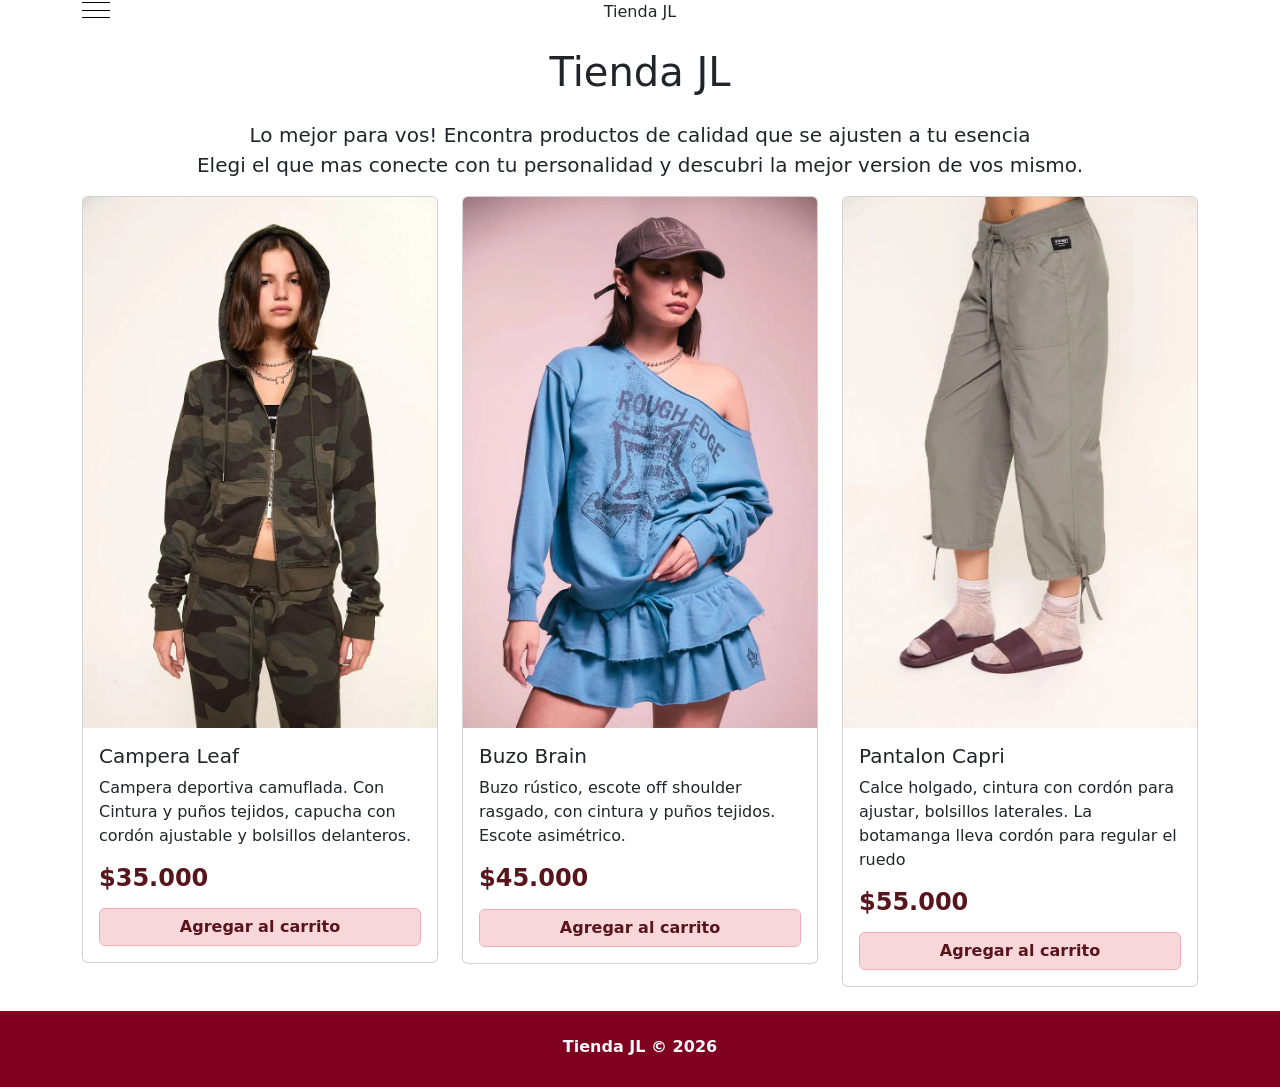
==== buzos.html @ 8e897303 "Correcciones Nav desplegable en todas las pantallas. Categoria buzos (se van a ir agregando más). An" ====
<!DOCTYPE html>
<html lang="es">
<head>
 <meta charset="UTF-8"> <!--evita caracteres raros-->
  <meta name="viewport" content="width=device-width, initial-scale=1.0"> <!--Para que se adapte a cualquier dispositivo-->
  <title>Tienda JL</title>
  <link href="https://cdn.jsdelivr.net/npm/bootstrap@5.3.8/dist/css/bootstrap.min.css" rel="stylesheet" integrity="sha384-sRIl4kxILFvY47J16cr9ZwB07vP4J8+LH7qKQnuqkuIAvNWLzeN8tE5YBujZqJLB" crossorigin="anonymous"> <!-- CDN de Bootstrap -->     
  <link href="estilos.css" rel="stylesheet">
</head>
 
<body>
  <div class="container text-center">
  <div class="row align-items-start">
    <div class="col">
      <div class="col">
          <button class="btn-hamburguesa" type="button" data-bs-toggle="offcanvas" data-bs-target="#menuLateral" aria-controls="menuLateral" aria-label="Abrir menú">
           <span></span>
           <span></span>
           <span></span>
          </button>
      </div>
    </div>
    <div class="col">
      Tienda JL
    </div>
    <div class="col"></div>
  </div>
</div>

<!-- MENÚ LATERAL -->
<div class="offcanvas offcanvas-start" tabindex="-1" id="menuLateral" aria-labelledby="menuLateralLabel">
  <div class="offcanvas-header">
    <button type="button" class="btn-close" data-bs-dismiss="offcanvas" aria-label="Cerrar"></button>
  </div>
  <div class="offcanvas-body">
    <ul class="list-unstyled fs-5">
      <li><a href="inicio.html">Inicio</a></li>
      <li><a href="buzos.html">Buzos</a></li>
      <li> <h4>Pantalones</h4></li>
      <li> <h4>Jean</h4></li>
      <li> <h4>Calzado</h4></li>
      <li><a href="contacto.html">Contacto</a></li>
    </ul>
  </div>
</div>

 <div class="container">
    <h1 class="text-center my-4"> Tienda JL</h1>
      <p class="lead text-center"> Lo mejor para vos!
                Encontra productos de calidad que se ajusten a tu esencia
                <br> Elegi el que mas conecte con tu personalidad y descubri la mejor version de vos mismo.
            </p>
    <div class="row">
        <div class="col-md-4">
         <div class="card mb-4">
              <img src="img/campera leaf.jpg" class="card-img-top" alt="Campera Leaf">
             <div class="card-body">
               <!--PRODUCTO 1-->
             <h5 class="card-title">Campera Leaf</h5> 
             <p class="card-text">
                 Campera deportiva camuflada. Con Cintura y puños tejidos, capucha con cordón ajustable y bolsillos delanteros.</p>
             <h4 class="text-danger-emphasis fw-bold mb-3">$35.000</h4> <!--PRECIO-->
             <a href="#" class="btn bg-danger-subtle text-danger-emphasis border-danger-subtle fw-bold w-100">Agregar al carrito</a>  
             </div>
         </div>
        </div>

        <div class="col-md-4">
         <div class="card mb-4">
            
           <img src="img/buzo brain.jpg" class="card-img-top" alt="Buzo Brain">
           <div class="card-body">
            <!--PRODUCTO 2-->
              <h5 class="card-title">Buzo Brain</h5>
              <p class="card-text">Buzo rústico, escote off shoulder rasgado, con cintura y puños tejidos. Escote asimétrico.</p>
              <h4 class="text-danger-emphasis fw-bold mb-3">$45.000</h4> <!--PRECIO--> 
              <a href="#" class="btn bg-danger-subtle text-danger-emphasis border-danger-subtle fw-bold w-100">Agregar al carrito</a>
           </div>
         </div>
        </div>

       <div class="col-md-4">
        <div class="card mb-4">
          <img src="img/pantalon capri.jpg" class="card-img-top" alt="Pantalon Capri">
          <div class="card-body">
               <!--PRODUCTO 3--> 
             <h5 class="card-title">Pantalon Capri</h5>        
             <p class="card-text">Calce holgado, cintura con cordón para ajustar, bolsillos laterales. La botamanga lleva cordón para regular el ruedo</p>
             <h4 class="text-danger-emphasis fw-bold mb-3">$55.000</h4> <!--PRECIO-->
             <a href="#" class="btn bg-danger-subtle text-danger-emphasis border-danger-subtle fw-bold w-100">Agregar al carrito</a>
          </div>
        </div>
       </div>
    </div>
  </div>

  <!-- Pie de página -->
  <footer class="text-light py-4 mt-auto" style="background-color: #800020;">
    <div class="container text-center">
      <p class="mb-1 fw-semibold">Tienda JL &copy; 2026</p>
    </div>
  </footer>

<!--Script de bootsrap-->
  <script src="https://cdn.jsdelivr.net/npm/bootstrap@5.3.8/dist/js/bootstrap.bundle.min.js" integrity="sha384-FKyoEForCGlyvwx9Hj09JcYn3nv7wiPVlz7YYwJrWVcXK/BmnVDxM+D2scQbITxI" crossorigin="anonymous"></script>
 </body>
</html>
---- estilos.css ----
/*INICIO*/
/*Boton hamburguesa*/
.btn-hamburguesa {
  background: none;
  border: none;
  display: flex;
  flex-direction: column;
  justify-content: space-between;
  width: 28px;
  height: 20px;
  padding: 0;
  cursor: pointer;
}

.btn-hamburguesa span {
  display: block;
  width: 100%;
  height: 1px;
  background-color: #000;
   margin: 2px 0;
}

/*Carrusel*/
.carousel-item img {
  width: 100vw;
  height: 90vh;        
  object-fit: cover;    
  display: block;
}
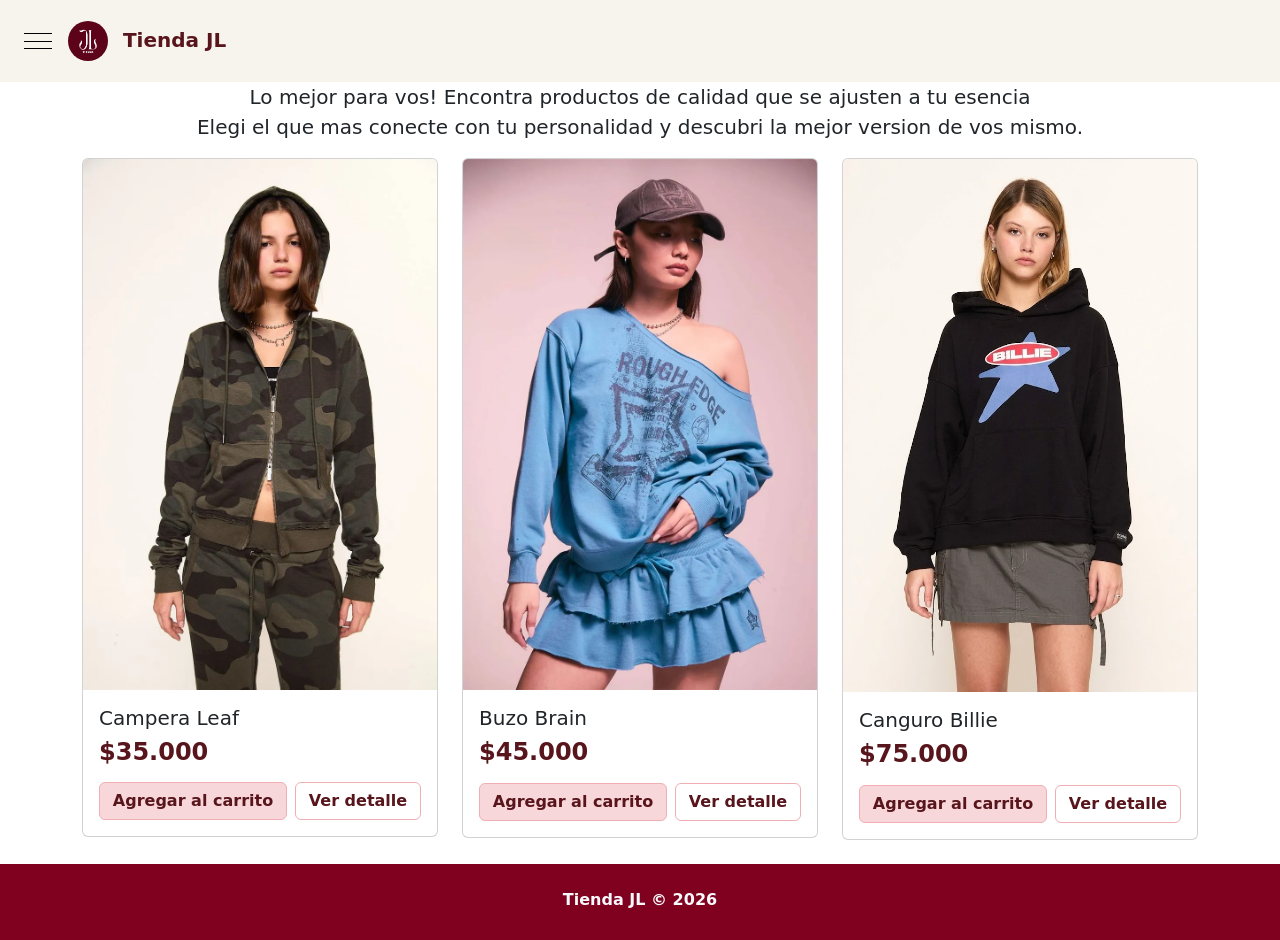
==== commit c551bbfa: "-Logo -Modal de productos" ====
--- a/buzos.html
+++ b/buzos.html
@@ -9,47 +9,51 @@
 </head>
  
 <body>
-  <div class="container text-center">
-  <div class="row align-items-start">
-    <div class="col">
-      <div class="col">
-          <button class="btn-hamburguesa" type="button" data-bs-toggle="offcanvas" data-bs-target="#menuLateral" aria-controls="menuLateral" aria-label="Abrir menú">
-           <span></span>
-           <span></span>
-           <span></span>
-          </button>
-      </div>
-    </div>
-    <div class="col">
-      Tienda JL
-    </div>
-    <div class="col"></div>
-  </div>
-</div>
+   <nav class="navbar py-3" style="background-color: #f7f3ed;" >
+  <div class="container-fluid px-4">
+    
+    <!-- Lado Izquierdo: Botón Hamburguesa + Nombre de la Tienda -->
+    <div class="d-flex align-items-center gap-3">
+      <button class="btn-hamburguesa" type="button" data-bs-toggle="offcanvas" data-bs-target="#menuLateral" aria-controls="menuLateral" aria-label="Abrir menú">
+        <span></span>
+        <span></span>
+        <span></span>
+      </button>
+      
+      <a class="navbar-brand mb-0 h1 fw-bold text-danger-emphasis" href="inicio.html">
+        <img src="img/logo.png" alt="Logo Tienda JL" width="40" height="40" class="d-inline-block me-2 rounded-circle">
+        Tienda JL
+      </a>
+    </div>
+
+  </div>
+</nav>
 
 <!-- MENÚ LATERAL -->
 <div class="offcanvas offcanvas-start" tabindex="-1" id="menuLateral" aria-labelledby="menuLateralLabel">
   <div class="offcanvas-header">
     <button type="button" class="btn-close" data-bs-dismiss="offcanvas" aria-label="Cerrar"></button>
   </div>
-  <div class="offcanvas-body">
-    <ul class="list-unstyled fs-5">
-      <li><a href="inicio.html">Inicio</a></li>
-      <li><a href="buzos.html">Buzos</a></li>
-      <li> <h4>Pantalones</h4></li>
-      <li> <h4>Jean</h4></li>
-      <li> <h4>Calzado</h4></li>
-      <li><a href="contacto.html">Contacto</a></li>
-    </ul>
-  </div>
+<div class="offcanvas-body">
+  <ul class="list-unstyled fs-5">
+    <li><a class="text-decoration-none text-dark" href="inicio.html">Inicio</a></li>
+    <li class="menu-con-submenu">
+      <span class="texto-no-link">Productos</span>
+      <ul class="submenu list-unstyled">
+        <li><a class="text-decoration-none text-dark" href="buzos.html">Buzos</a></li>
+        <li><a class="text-decoration-none text-dark" href="pantalones.html">Pantalones</a></li>
+      </ul>
+    </li>
+   <li><a class="text-decoration-none text-dark" href="contacto.html">Contacto</a></li>
+  </ul>
+</div>
 </div>
 
  <div class="container">
-    <h1 class="text-center my-4"> Tienda JL</h1>
       <p class="lead text-center"> Lo mejor para vos!
                 Encontra productos de calidad que se ajusten a tu esencia
                 <br> Elegi el que mas conecte con tu personalidad y descubri la mejor version de vos mismo.
-            </p>
+      </p>
     <div class="row">
         <div class="col-md-4">
          <div class="card mb-4">
@@ -57,10 +61,11 @@
              <div class="card-body">
                <!--PRODUCTO 1-->
              <h5 class="card-title">Campera Leaf</h5> 
-             <p class="card-text">
-                 Campera deportiva camuflada. Con Cintura y puños tejidos, capucha con cordón ajustable y bolsillos delanteros.</p>
-             <h4 class="text-danger-emphasis fw-bold mb-3">$35.000</h4> <!--PRECIO-->
-             <a href="#" class="btn bg-danger-subtle text-danger-emphasis border-danger-subtle fw-bold w-100">Agregar al carrito</a>  
+                 <h4 class="text-danger-emphasis fw-bold mb-3">$35.000</h4> <!--PRECIO-->
+               <div class="d-flex gap-2">
+                     <a href="#" class="btn bg-danger-subtle text-danger-emphasis border-danger-subtle fw-bold flex-fill">Agregar al carrito</a>
+                     <button type="button" class="btn bg-white text-danger-emphasis border border-danger-subtle fw-bold flex-fill" data-bs-toggle="modal" data-bs-target="#modalCampera">Ver detalle</button>
+               </div>  
              </div>
          </div>
         </div>
@@ -72,22 +77,26 @@
            <div class="card-body">
             <!--PRODUCTO 2-->
               <h5 class="card-title">Buzo Brain</h5>
-              <p class="card-text">Buzo rústico, escote off shoulder rasgado, con cintura y puños tejidos. Escote asimétrico.</p>
-              <h4 class="text-danger-emphasis fw-bold mb-3">$45.000</h4> <!--PRECIO--> 
-              <a href="#" class="btn bg-danger-subtle text-danger-emphasis border-danger-subtle fw-bold w-100">Agregar al carrito</a>
+                <h4 class="text-danger-emphasis fw-bold mb-3">$45.000</h4> <!--PRECIO--> 
+              <div class="d-flex gap-2">
+                    <a href="#" class="btn bg-danger-subtle text-danger-emphasis border-danger-subtle fw-bold flex-fill">Agregar al carrito</a>
+                    <button type="button" class="btn bg-white text-danger-emphasis border border-danger-subtle fw-bold flex-fill" data-bs-toggle="modal" data-bs-target="#modalBuzo">Ver detalle</button>
+              </div>
            </div>
          </div>
         </div>
 
        <div class="col-md-4">
         <div class="card mb-4">
-          <img src="img/pantalon capri.jpg" class="card-img-top" alt="Pantalon Capri">
+          <img src="img/buzo3.jpeg" class="card-img-top" alt="Buzo 3">
           <div class="card-body">
                <!--PRODUCTO 3--> 
-             <h5 class="card-title">Pantalon Capri</h5>        
-             <p class="card-text">Calce holgado, cintura con cordón para ajustar, bolsillos laterales. La botamanga lleva cordón para regular el ruedo</p>
-             <h4 class="text-danger-emphasis fw-bold mb-3">$55.000</h4> <!--PRECIO-->
-             <a href="#" class="btn bg-danger-subtle text-danger-emphasis border-danger-subtle fw-bold w-100">Agregar al carrito</a>
+             <h5 class="card-title">Canguro Billie</h5>        
+               <h4 class="text-danger-emphasis fw-bold mb-3">$75.000</h4> <!--PRECIO-->
+             <div class="d-flex gap-2">
+                   <a href="#" class="btn bg-danger-subtle text-danger-emphasis border-danger-subtle fw-bold flex-fill">Agregar al carrito</a>
+                   <button type="button" class="btn bg-white text-danger-emphasis border border-danger-subtle fw-bold flex-fill" data-bs-toggle="modal" data-bs-target="#modalBillie">Ver detalle</button>
+             </div>
           </div>
         </div>
        </div>
@@ -103,5 +112,92 @@
 
 <!--Script de bootsrap-->
   <script src="https://cdn.jsdelivr.net/npm/bootstrap@5.3.8/dist/js/bootstrap.bundle.min.js" integrity="sha384-FKyoEForCGlyvwx9Hj09JcYn3nv7wiPVlz7YYwJrWVcXK/BmnVDxM+D2scQbITxI" crossorigin="anonymous"></script>
- </body>
+ 
+<!-- MODAL -->
+
+<!-- Modal 1: Campera Leaf -->
+<div class="modal fade" id="modalCampera" tabindex="-1" aria-labelledby="modalCamperaLabel" aria-hidden="true">
+  <div class="modal-dialog modal-dialog-centered">
+    <div class="modal-content">
+      <div class="modal-header bg-danger-subtle text-danger-emphasis">
+        <h5 class="modal-title fw-bold" id="modalCamperaLabel">Campera Leaf</h5>
+        <button type="button" class="btn-close" data-bs-dismiss="modal" aria-label="Close"></button>
+      </div>
+      <div class="modal-body">
+        <div class="text-center mb-3">
+          <img src="img/campera leaf.jpg" class="img-fluid rounded" alt="Campera Leaf" style="max-height: 250px;">
+        </div>
+        <h4 class="text-danger-emphasis fw-bold">$35.000</h4>
+        <p class="text-muted">Campera deportiva camuflada. Tiene cintura y puños tejidos, capucha con cordón y bolsillos delanteros.</p>
+        <ul>
+          <li><strong>Material:</strong> 60% algodón - 40% poliéster</li>
+          <li><strong>Talles disponibles:</strong> S, M, L</li>
+          <li><strong>Cuidados:</strong> Lavá a máquina con agua fría y del revés. No uses lavandina. Secá a la sombra y planchá a temperatura baja </li>
+        </ul>
+      </div>
+      <div class="modal-footer">
+        <button type="button" class="btn btn-secondary" data-bs-dismiss="modal">Cerrar</button>
+        <button type="button" class="btn bg-danger-subtle text-danger-emphasis border-danger-subtle fw-bold">Agregar al carrito</button>
+      </div>
+    </div>
+  </div>
+</div>
+
+<!-- Modal 2: Buzo Brain -->
+<div class="modal fade" id="modalBuzo" tabindex="-1" aria-labelledby="modalBuzoLabel" aria-hidden="true">
+  <div class="modal-dialog modal-dialog-centered">
+    <div class="modal-content">
+      <div class="modal-header bg-danger-subtle text-danger-emphasis">
+        <h5 class="modal-title fw-bold" id="modalBuzoLabel">Buzo Brain</h5>
+        <button type="button" class="btn-close" data-bs-dismiss="modal" aria-label="Close"></button>
+      </div>
+      <div class="modal-body">
+        <div class="text-center mb-3">
+          <img src="img/buzo brain.jpg" class="img-fluid rounded" alt="Buzo Brain" style="max-height: 250px;">
+        </div>
+        <h4 class="text-danger-emphasis fw-bold">$45.000</h4>
+        <p class="text-muted">Buzo rústico off shoulder rasgado de efecto washed, con cintura y puños tejidos. Escote asimétrico </p>
+        <ul>
+          <li><strong>Material:</strong> 60% algodón - 40% poliéster</li>
+          <li><strong>Talles disponibles:</strong> M, L, XL</li>
+          <li><strong>Cuidados:</strong> Lavá a máquina con agua fría y del revés. No uses lavandina. Secá a la sombra y planchá a temperatura baja</li>
+        </ul>
+      </div>
+      <div class="modal-footer">
+        <button type="button" class="btn btn-secondary" data-bs-dismiss="modal">Cerrar</button>
+        <button type="button" class="btn bg-danger-subtle text-danger-emphasis border-danger-subtle fw-bold">Agregar al carrito</button>
+      </div>
+    </div>
+  </div>
+</div>
+
+<!-- Modal 3: Canguro Billie 3 -->
+<div class="modal fade" id="modalBillie" tabindex="-1" aria-labelledby="modalBillieLabel" aria-hidden="true">
+  <div class="modal-dialog modal-dialog-centered">
+    <div class="modal-content">
+      <div class="modal-header bg-danger-subtle text-danger-emphasis">
+        <h5 class="modal-title fw-bold" id="modalBillieLabel">Canguro Billie </h5>
+        <button type="button" class="btn-close" data-bs-dismiss="modal" aria-label="Close"></button>
+      </div>
+      <div class="modal-body">
+        <div class="text-center mb-3">
+          <img src="img/buzo3.jpeg" class="img-fluid rounded" alt="Canguro Billie " style="max-height: 250px;">
+        </div>
+        <h4 class="text-danger-emphasis fw-bold">$75.000</h4>
+        <p class="text-muted">Canguro de rústico pesado, con capucha y bolsillos. Lleva estampa de la licencia Billie Eilish en el frente.</p>
+        <ul>
+          <li><strong>Material:</strong>  100% algodón ecológico</li>
+          <li><strong>Talles disponibles:</strong> S, M, L</li>
+          <li><strong>Cuidados:</strong> Lavá a máquina con agua fría y del revés. No uses lavandina. Secá a la sombra y planchá a temperatura baja</li>
+        </ul>
+      </div>
+      <div class="modal-footer">
+        <button type="button" class="btn btn-secondary" data-bs-dismiss="modal">Cerrar</button>
+        <button type="button" class="btn bg-danger-subtle text-danger-emphasis border-danger-subtle fw-bold">Agregar al carrito</button>
+      </div>
+    </div>
+  </div>
+</div>
+
+</body>
 </html>
--- a/estilos.css
+++ b/estilos.css
@@ -20,6 +20,33 @@
    margin: 2px 0;
 }
 
+/*Menu desplegable*/
+/* "Productos" no es un link, así que no debe verse como uno */
+.texto-no-link {
+  cursor: default;
+  display: block;
+  padding: 10px 0;
+}
+
+/* El submenú arranca oculto, con alto 0 */
+.menu-con-submenu .submenu {
+  max-height: 0;
+  overflow: hidden;
+  transition: max-height 0.3s ease;
+  padding-left: 15px;
+}
+
+/* Al hacer hover sobre el <li> completo, el submenú se expande */
+.menu-con-submenu:hover .submenu {
+  max-height: 150px; /* suficiente para mostrar las 2 opciones */
+}
+
+.submenu li a {
+  display: block;
+  padding: 6px 0;
+  font-size: 1rem;
+}
+
 /*Carrusel*/
 .carousel-item img {
   width: 100vw;
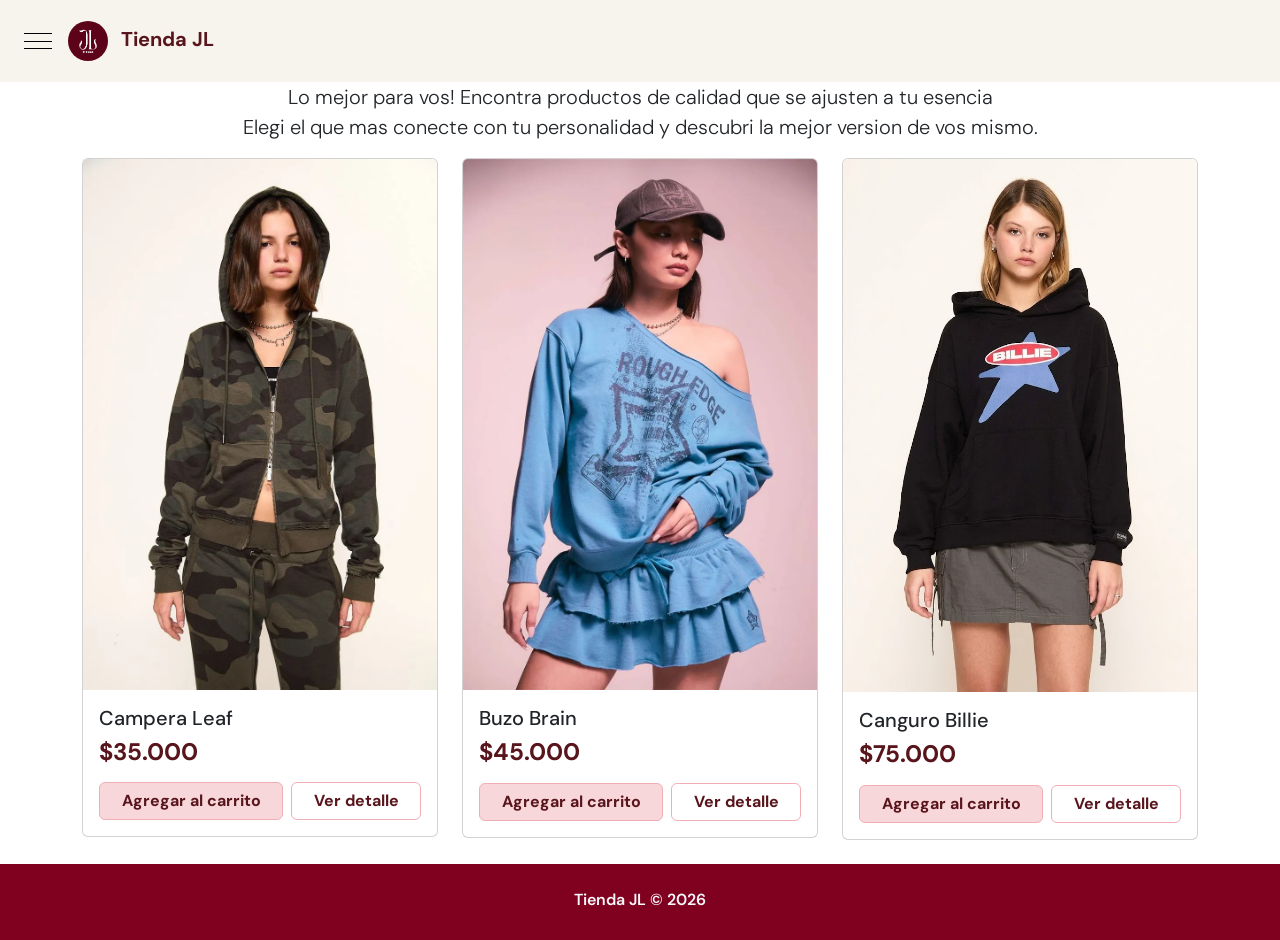
==== commit 58021880: "Cambios de estilo Nueva tipografía Ajuste del footer en todas las resoluciones" ====
--- a/buzos.html
+++ b/buzos.html
@@ -5,6 +5,7 @@
   <meta name="viewport" content="width=device-width, initial-scale=1.0"> <!--Para que se adapte a cualquier dispositivo-->
   <title>Tienda JL</title>
   <link href="https://cdn.jsdelivr.net/npm/bootstrap@5.3.8/dist/css/bootstrap.min.css" rel="stylesheet" integrity="sha384-sRIl4kxILFvY47J16cr9ZwB07vP4J8+LH7qKQnuqkuIAvNWLzeN8tE5YBujZqJLB" crossorigin="anonymous"> <!-- CDN de Bootstrap -->     
+  <link href="https://fonts.googleapis.com/css2?family=DM+Sans:wght@400;500;700&display=swap" rel="stylesheet">
   <link href="estilos.css" rel="stylesheet">
 </head>
  
@@ -55,7 +56,7 @@
                 <br> Elegi el que mas conecte con tu personalidad y descubri la mejor version de vos mismo.
       </p>
     <div class="row">
-        <div class="col-md-4">
+        <div class="col-12 col-sm-6 col-lg-4">
          <div class="card mb-4">
               <img src="img/campera leaf.jpg" class="card-img-top" alt="Campera Leaf">
              <div class="card-body">
@@ -70,7 +71,7 @@
          </div>
         </div>
 
-        <div class="col-md-4">
+        <div class="col-12 col-sm-6 col-lg-4">
          <div class="card mb-4">
             
            <img src="img/buzo brain.jpg" class="card-img-top" alt="Buzo Brain">
@@ -86,7 +87,7 @@
          </div>
         </div>
 
-       <div class="col-md-4">
+       <div class="col-12 col-sm-6 col-lg-4">
         <div class="card mb-4">
           <img src="img/buzo3.jpeg" class="card-img-top" alt="Buzo 3">
           <div class="card-body">
@@ -199,5 +200,7 @@
   </div>
 </div>
 
+<!--menu mobile/tablet-->
+<script src="menu.js"></script>
 </body>
 </html>
--- a/estilos.css
+++ b/estilos.css
@@ -1,3 +1,10 @@
+body{
+  min-height: 100vh;
+  display: flex;
+  flex-direction: column;
+  font-family: 'DM Sans', sans-serif;
+}
+
 /*INICIO*/
 /*Boton hamburguesa*/
 .btn-hamburguesa {
@@ -21,9 +28,9 @@
 }
 
 /*Menu desplegable*/
-/* "Productos" no es un link, así que no debe verse como uno */
+/* "Productos" no es un link pero tiene qeu ser clickeable para desplegar el menú (después ver alguna respuesta visual para hacerlo hover en desktop)*/
 .texto-no-link {
-  cursor: default;
+  cursor: pointer;
   display: block;
   padding: 10px 0;
 }
@@ -36,21 +43,53 @@
   padding-left: 15px;
 }
 
-/* Al hacer hover sobre el <li> completo, el submenú se expande */
-.menu-con-submenu:hover .submenu {
-  max-height: 150px; /* suficiente para mostrar las 2 opciones */
+/* Hover: SOLO en dispositivos que realmente tienen mouse (desktop).
+   En tablet/celular esta regla no se activa, porque ahí no existe "hover". */
+@media (hover: hover) and (pointer: fine) {
+  .menu-con-submenu:hover .submenu {
+    max-height: 150px;
+  }
 }
-
+ 
+/* Clic/toque: funciona en CUALQUIER dispositivo (mouse, tablet, celular).
+   La clase "submenu-abierto" la agrega el JS al hacer clic/toque en "Productos". */
+.menu-con-submenu.submenu-abierto .submenu {
+  max-height: 150px;
+}
+ 
 .submenu li a {
   display: block;
   padding: 6px 0;
   font-size: 1rem;
 }
-
+ 
 /*Carrusel*/
 .carousel-item img {
-  width: 100vw;
-  height: 90vh;        
-  object-fit: cover;    
+  width: 100%;      
+  object-fit: cover;
   display: block;
+}
+ 
+/* En celulares, 90vh de carrusel es demasiado alto (obliga a scrollear mucho
+   antes de ver el resto de la página). Lo achicamos en pantallas chicas. */
+@media (max-width: 767.98px) {
+  .carousel-item img {
+    height: 50vh;
+  }
+}
+ 
+/* En tablets, un punto intermedio */
+@media (min-width: 768px) and (max-width: 991.98px) {
+  .carousel-item img {
+    height: 65vh;
+  }
+}
+ 
+/* En celulares en horizontal (poca altura, mucho ancho), 50vh de una
+   pantalla de ~400px de alto sigue siendo razonable, pero si la pantalla
+   es muy baja evitamos que el carrusel se vea desproporcionado */
+@media (max-width: 767.98px) and (orientation: landscape) {
+  .carousel-item img {
+    height: 60vh;
+  }
 }
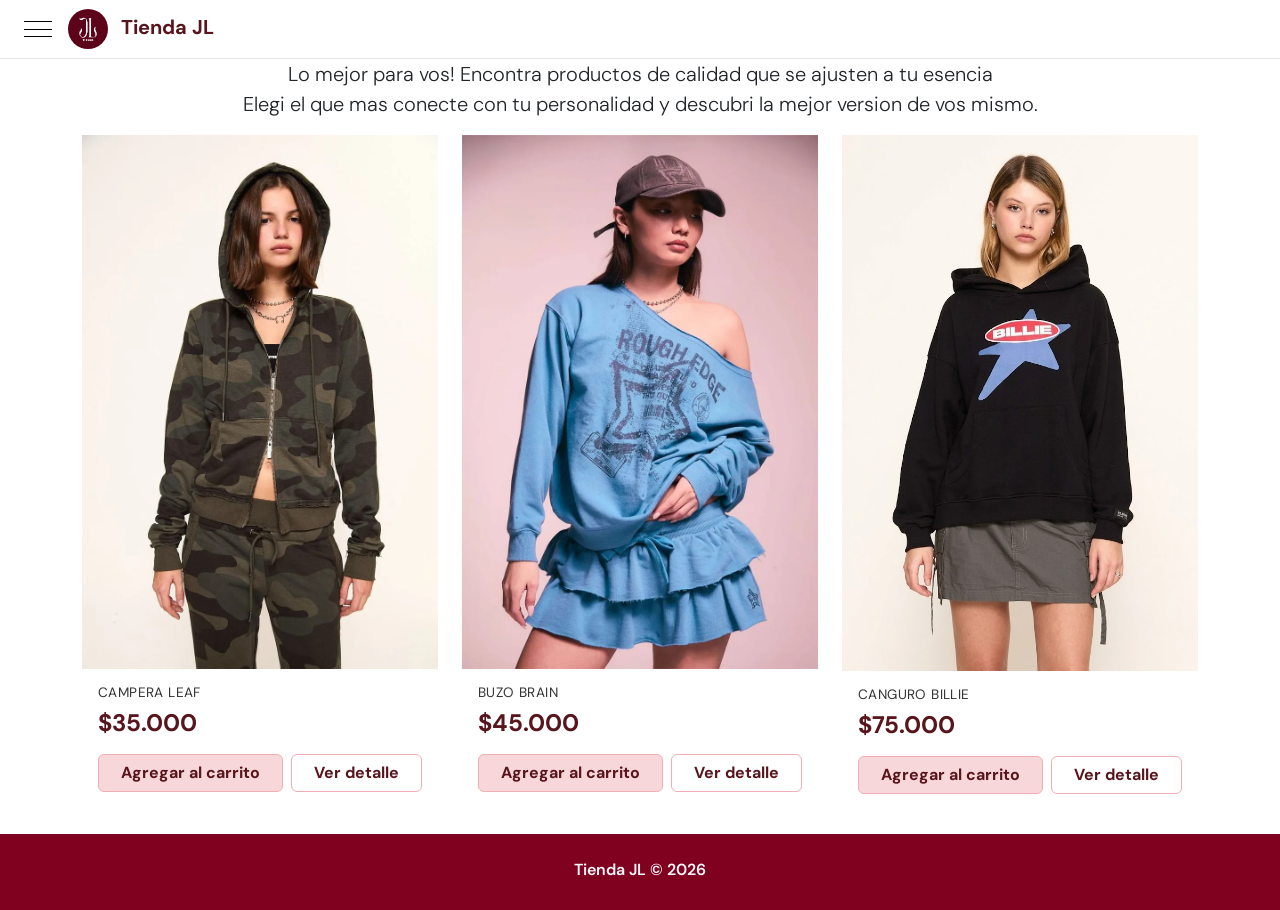
==== commit 566fef93: "Barra anuncios Barra de anuncios y ajustes del estilo en nav (al final la deje como estaba antes)" ====
--- a/buzos.html
+++ b/buzos.html
@@ -10,7 +10,7 @@
 </head>
  
 <body>
-   <nav class="navbar py-3" style="background-color: #f7f3ed;" >
+   <nav class="navbar navbar-tienda py-1">
   <div class="container-fluid px-4">
     
     <!-- Lado Izquierdo: Botón Hamburguesa + Nombre de la Tienda -->
--- a/estilos.css
+++ b/estilos.css
@@ -1,8 +1,17 @@
+/*GENERAL*/
 body{
   min-height: 100vh;
   display: flex;
   flex-direction: column;
   font-family: 'DM Sans', sans-serif;
+}
+.navbar-tienda {
+  background-color: #fff;
+  border-bottom: 1px solid #e5e5e5;
+}
+
+.footer-tienda {
+  color: #fff;
 }
 
 /*INICIO*/
@@ -25,6 +34,18 @@
   height: 1px;
   background-color: #000;
    margin: 2px 0;
+}
+
+/*Barra descuentos*/
+/* Barrita superior estilo 47 Street */
+.barra-anuncios {
+  background-color: #000;
+  color: #fff;
+  text-align: center;
+  text-transform: uppercase;
+  font-size: 0.7rem;
+  letter-spacing: 0.08em;
+  padding: 6px 12px;
 }
 
 /*Menu desplegable*/
@@ -69,25 +90,42 @@
   object-fit: cover;
   display: block;
 }
+
+/*CARDS*/
+.card {
+  border: none;
+  border-radius: 0;
+  background-color: transparent;
+}
+
+.card-img-top {
+  border-radius: 0;
+  background-color: #f5f3ee;
+}
+
+.card-title {
+  text-transform: uppercase;
+  font-size: 0.85rem;
+  font-weight: 400;
+  letter-spacing: 0.03em;
+  color: #333;
+}
  
-/* En celulares, 90vh de carrusel es demasiado alto (obliga a scrollear mucho
-   antes de ver el resto de la página). Lo achicamos en pantallas chicas. */
+/* En celulares, 90vh de carrusel es demasiado alto (obliga a scrollear mucho antes de ver el resto de la página)*/
 @media (max-width: 767.98px) {
   .carousel-item img {
     height: 50vh;
   }
 }
  
-/* En tablets, un punto intermedio */
+/* Tablet */
 @media (min-width: 768px) and (max-width: 991.98px) {
   .carousel-item img {
     height: 65vh;
   }
 }
  
-/* En celulares en horizontal (poca altura, mucho ancho), 50vh de una
-   pantalla de ~400px de alto sigue siendo razonable, pero si la pantalla
-   es muy baja evitamos que el carrusel se vea desproporcionado */
+/* En celulares en horizontal (poca altura mucho ancho)*/
 @media (max-width: 767.98px) and (orientation: landscape) {
   .carousel-item img {
     height: 60vh;
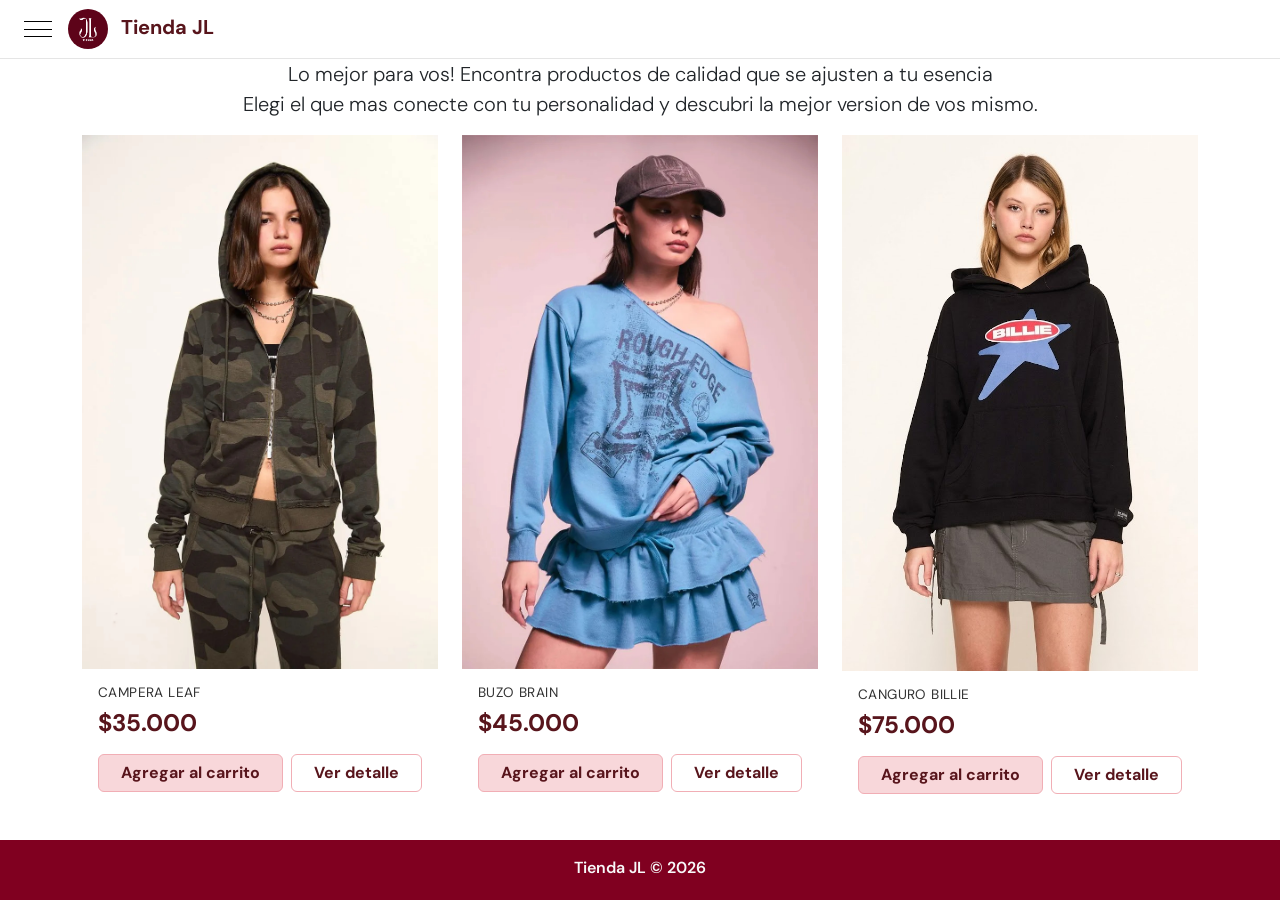
==== commit 532c1953: "Arreglo del alto del footer" ====
--- a/buzos.html
+++ b/buzos.html
@@ -105,7 +105,7 @@
   </div>
 
   <!-- Pie de página -->
-  <footer class="text-light py-4 mt-auto" style="background-color: #800020;">
+  <footer class="text-light py-3 mt-auto" style="background-color: #800020;">
     <div class="container text-center">
       <p class="mb-1 fw-semibold">Tienda JL &copy; 2026</p>
     </div>
